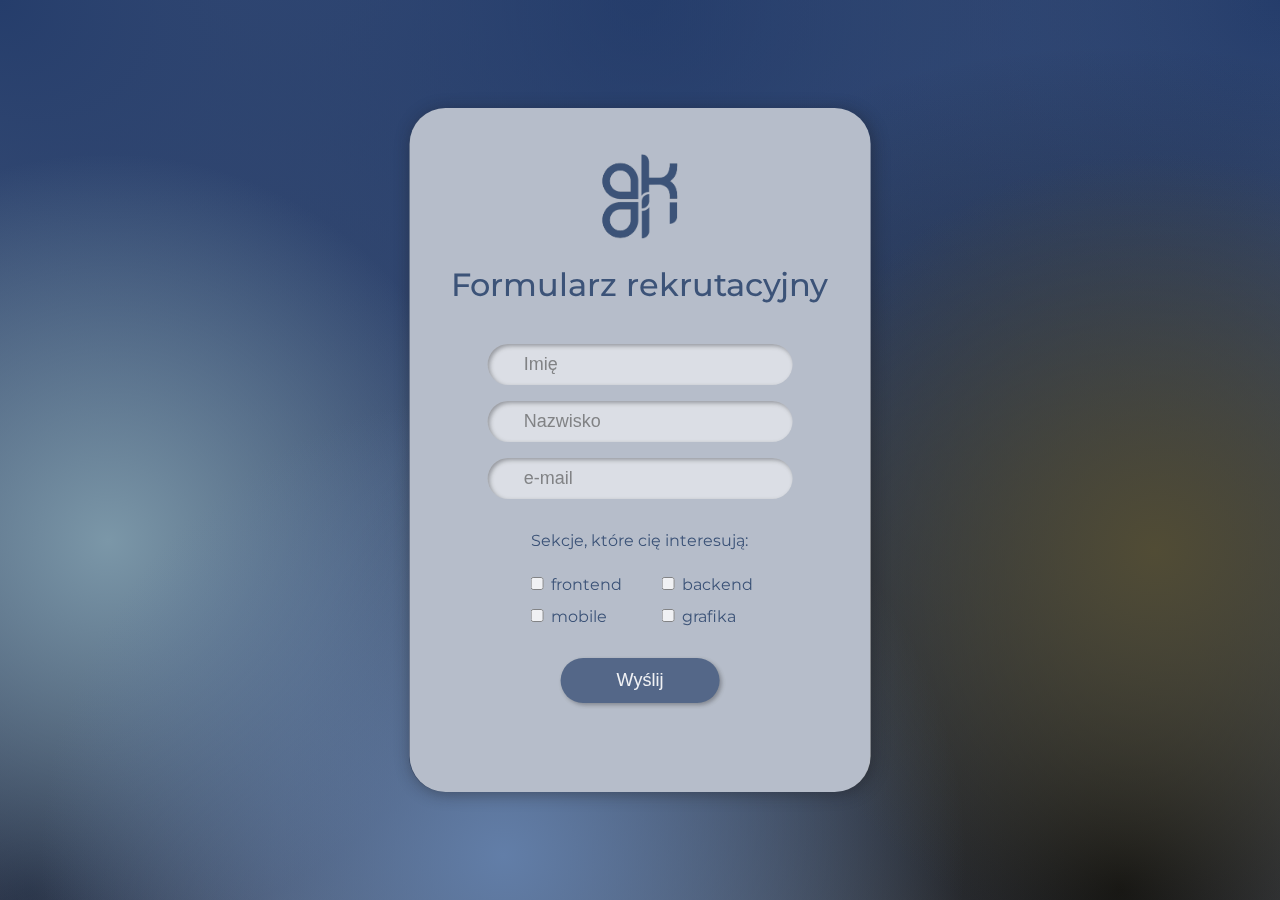
==== html-css-js/index.html @ f1b72d6a "added some basic layout" ====
<!--
    ~~~~~~~~~~~~~~~~~~~~~~~~~~~~~~~~~~~~~~~~~~~~~~~~~~~~~~~~~~~~~~~~~~~~~~~~~~~~~~~~~~~~~~~~~
    AKAI Frontend Task - HTML

	W tym pliku znajduje się struktura strony z formularzem. Twoim zadaniem jest upiększenie
	tego formularza. Przeanalizuj poniższy kod. Jego znajomość będzie potrzebna do przerobienia
	pliku form.css odpowiedzialnego za styl strony. Gdy zapoznasz się ze strukturą strony,
	przejdź do pliku css/form.css lub js/validation.js po dalsze instrukcje.

    Powodzenia!
    ~~~~~~~~~~~~~~~~~~~~~~~~~~~~~~~~~~~~~~~~~~~~~~~~~~~~~~~~~~~~~~~~~~~~~~~~~~~~~~~~~~~~~~~~~
-->

<!DOCTYPE html>
<html>

<head>
	<title>AKAI Frontend Task</title>
	<link rel="stylesheet" type="text/css" href="css/form.css">
	<meta name="viewport" charset="utf-8"
		content="width=device-width, initial-scale=1.0, minimum-scale=1.0, maximum-scale=1.0">
</head>

<body>
	<section id="task-frontend">
		<img src="img/logo.png">
		<h1 class="basic-title">Formularz rekrutacyjny</h1>
		<form method="POST">

			<input type="text" id="first-name" placeholder="Imię" />
			<input type="text" id="last-name" placeholder="Nazwisko" />
			<input type="email" id="email" placeholder="e-mail" />

			<span>Sekcje, które cię interesują:</span>
			<div id="checkbox-container">
				<label for="frontend-checkbox"><input type="checkbox" id="frontend-checkbox" name="section"
						value="frontend">
					frontend</label>
				<label for="backend-checkbox"><input type="checkbox" id="backend-checkbox" name="section"
						value="backend">
					backend</label>
				<label for="mobile-checkbox"><input type="checkbox" id="mobile-checkbox" name="section" value="mobile">
					mobile</label>
				<label for="graphics-checkbox"><input type="checkbox" id="graphics-checkbox" name="section"
						value="grafika">
					grafika</label>
			</div>

			<input type="submit" value="Wyślij">
		</form>
	</section>
	<script type="text/javascript" src="js/validation.js"></script>

</body>

</html>
---- html-css-js/css/form.css ----
/*
    ~~~~~~~~~~~~~~~~~~~~~~~~~~~~~~~~~~~~~~~~~~~~~~~~~~~~~~~~~~~~~~~~~~~~~~~~~~~~~~~~~~~~~~~~~
    AKAI Frontend Task - CSS

    Spróbuj zmodyfikować poniższy plik ze stylami tak, by upiększyć formularz na stronie.
    Jako inspiracji możesz skorzystać z szablonu znajdującego się w pliku img/layout.png
    Nie wymagamy, by wykonać identyczny layout. Liczy się kreatywność.

    Przy wykonywaniu zadania można zmienić strukturę pliku index.html.
    Pamiętaj, że w takim wypadku będzie trzeba zadbać o dostosowanie odpowiednich selektorów.

    Jeśli korzystasz z preprocessorów takich jak Sass/Less, również możesz się tym pochwalić.

    Powodzenia!
    ~~~~~~~~~~~~~~~~~~~~~~~~~~~~~~~~~~~~~~~~~~~~~~~~~~~~~~~~~~~~~~~~~~~~~~~~~~~~~~~~~~~~~~~~~
*/
@import url('https://fonts.googleapis.com/css2?family=Montserrat:wght@300;500;700&display=swap');

:root {
  --card-background: #ffffffa2;
  --card-main: #3c5378;
  --card-shadow: #1b1c216E;
}
/* card has opacity 90%? 
  input cien wewnatrz
*/
html {
  color: var(--card-main);
  font-family: 'Montserrat', sans-serif;
  height: 100%;
  width: 100%;
}

body {
  height: 100%;
  width: 100%;
  background: 
radial-gradient(circle at 90.21% 61.11%, #514c35, transparent 31%),radial-gradient(circle at 39.33% 95.05%, #627ea8, transparent 40%),radial-gradient(circle at 8.45% 60.09%, #7b97a8, transparent 30%),radial-gradient(circle at 87.56% 98.67%, #0f0f0f, transparent 59%),radial-gradient(circle at 0% 0%, #253d6b, transparent 100%),radial-gradient(circle at 100% 0%, #253d6b, transparent 90%),radial-gradient(circle at 2.36% 98.79%, #28282a, transparent 63%),radial-gradient(circle at 50% 0%, #253d6b, transparent 100%);
  margin: 0;
}
section {
  position: absolute;
  top: 50%;
  left: 50%;
  transform: translate(-50%,-50%);
  height: 76%;
  width: 36%;
  min-width: 360px;
  border-radius: 36px;
  box-shadow: 2px 2px 16px var(--card-shadow);
  backdrop-filter: blur(1000px);
  background-color: var(--card-background);
  display:flex;
  flex-direction: column;
}
section img {
  height: 20%;
  object-fit: contain;
  margin-top: 20px;
}
section h1{
  margin: 0;
  margin-bottom: 32px;
  font-weight: 500;
  text-align: center;
}
section form{
  display: flex;
  flex-direction: column;
  padding: 0 10% 0 10%;
}
section form input{
  opacity: 80%;
  border: none;
  border-radius: 38px;
  font-size: 18px;
}
input[type=text],input[type=email]{
  flex: 1;
  padding: 10px 36px;
  box-shadow:inset 2px 2px 4px var(--card-shadow);
  background-color: var(--card-background);
  color: var(--card-main);
  margin: 8px 32px;
}
input[type=submit]{
  margin-top: 32px;
  box-shadow:2px 2px 4px var(--card-shadow);
  padding: 12px 56px;
  width: fit-content;
  background-color: var(--card-main);
  align-self: center;
  color: white;
}
form span{
  align-self: center;
  margin: 24px;
}
#checkbox-container{
  display: grid;
  align-self: center;
  grid-template-columns: auto auto;
  grid-template-rows: auto auto;
  gap: 12px 36px;
}
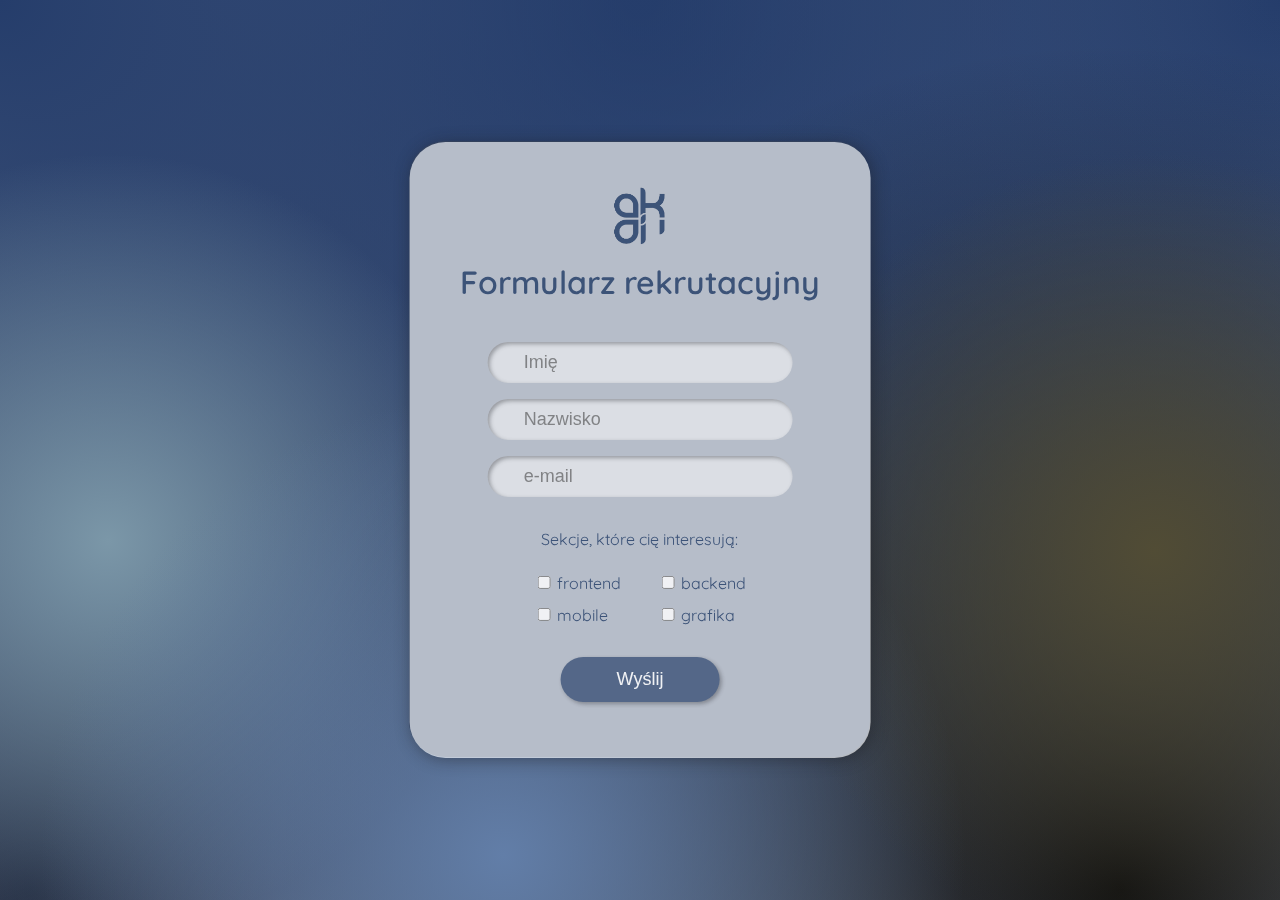
==== commit 36928a6b: "i cyk dwójeczka" ====
--- a/html-css-js/index.html
+++ b/html-css-js/index.html
@@ -17,6 +17,7 @@
 <head>
 	<title>AKAI Frontend Task</title>
 	<link rel="stylesheet" type="text/css" href="css/form.css">
+	<link rel="icon" type="image/x-icon" href="favicon.ico">
 	<meta name="viewport" charset="utf-8"
 		content="width=device-width, initial-scale=1.0, minimum-scale=1.0, maximum-scale=1.0">
 </head>
@@ -27,9 +28,9 @@
 		<h1 class="basic-title">Formularz rekrutacyjny</h1>
 		<form method="POST">
 
-			<input type="text" id="first-name" placeholder="Imię" />
-			<input type="text" id="last-name" placeholder="Nazwisko" />
-			<input type="email" id="email" placeholder="e-mail" />
+			<input type="text" id="first-name" placeholder="Imię" required />
+			<input type="text" id="last-name" placeholder="Nazwisko" required />
+			<input type="email" id="email" placeholder="e-mail" required />
 
 			<span>Sekcje, które cię interesują:</span>
 			<div id="checkbox-container">
--- a/html-css-js/css/form.css
+++ b/html-css-js/css/form.css
@@ -14,19 +14,20 @@
     Powodzenia!
     ~~~~~~~~~~~~~~~~~~~~~~~~~~~~~~~~~~~~~~~~~~~~~~~~~~~~~~~~~~~~~~~~~~~~~~~~~~~~~~~~~~~~~~~~~
 */
-@import url('https://fonts.googleapis.com/css2?family=Montserrat:wght@300;500;700&display=swap');
+
+@import url('https://fonts.googleapis.com/css2?family=Quicksand:wght@500;600;700&display=swap');
 
 :root {
   --card-background: #ffffffa2;
+  --card-background-phone: #47597a;
   --card-main: #3c5378;
   --card-shadow: #1b1c216E;
+  --card-error:#a03021;
 }
-/* card has opacity 90%? 
-  input cien wewnatrz
-*/
+
 html {
   color: var(--card-main);
-  font-family: 'Montserrat', sans-serif;
+  font-family: 'Quicksand', sans-serif;
   height: 100%;
   width: 100%;
 }
@@ -36,32 +37,55 @@
   width: 100%;
   background: 
 radial-gradient(circle at 90.21% 61.11%, #514c35, transparent 31%),radial-gradient(circle at 39.33% 95.05%, #627ea8, transparent 40%),radial-gradient(circle at 8.45% 60.09%, #7b97a8, transparent 30%),radial-gradient(circle at 87.56% 98.67%, #0f0f0f, transparent 59%),radial-gradient(circle at 0% 0%, #253d6b, transparent 100%),radial-gradient(circle at 100% 0%, #253d6b, transparent 90%),radial-gradient(circle at 2.36% 98.79%, #28282a, transparent 63%),radial-gradient(circle at 50% 0%, #253d6b, transparent 100%);
-  margin: 0;
+  background-attachment: fixed;
+margin: 0;
 }
 section {
   position: absolute;
   top: 50%;
   left: 50%;
   transform: translate(-50%,-50%);
-  height: 76%;
+  height: min-content;
   width: 36%;
   min-width: 360px;
+  max-width: 500px;
   border-radius: 36px;
+  padding: 28px 0 56px 0;
   box-shadow: 2px 2px 16px var(--card-shadow);
   backdrop-filter: blur(1000px);
   background-color: var(--card-background);
   display:flex;
   flex-direction: column;
 }
+@media screen and (max-width: 400px) {
+  body{
+    background: none;
+    background-color: var(--card-background-phone);
+  }
+  section{
+    filter: none;
+    width: 100%;
+    height: 100%;
+    border-radius: 0;
+    padding: 0;
+  }
+  section form{
+    padding: 0 5% 0 5%;
+  }
+  section img{
+    width: 40%;
+  }
+}
 section img {
-  height: 20%;
+  align-self: center;
+  width: 20%;
   object-fit: contain;
-  margin-top: 20px;
+  margin: 0;
 }
 section h1{
   margin: 0;
   margin-bottom: 32px;
-  font-weight: 500;
+  font-weight: 600;
   text-align: center;
 }
 section form{
@@ -83,6 +107,9 @@
   color: var(--card-main);
   margin: 8px 32px;
 }
+input[type=text],input[type=email]:focus{
+  outline: none;
+}
 input[type=submit]{
   margin-top: 32px;
   box-shadow:2px 2px 4px var(--card-shadow);
@@ -102,4 +129,11 @@
   grid-template-columns: auto auto;
   grid-template-rows: auto auto;
   gap: 12px 36px;
+}
+#checkbox-container input[type=checkbox]:checked{
+  accent-color: var(--card-background);
+  box-shadow: 0 0 4px var(--card-shadow);
+}
+.error{
+  box-shadow: inset 2px 2px 4px var(--card-error) !important;
 }